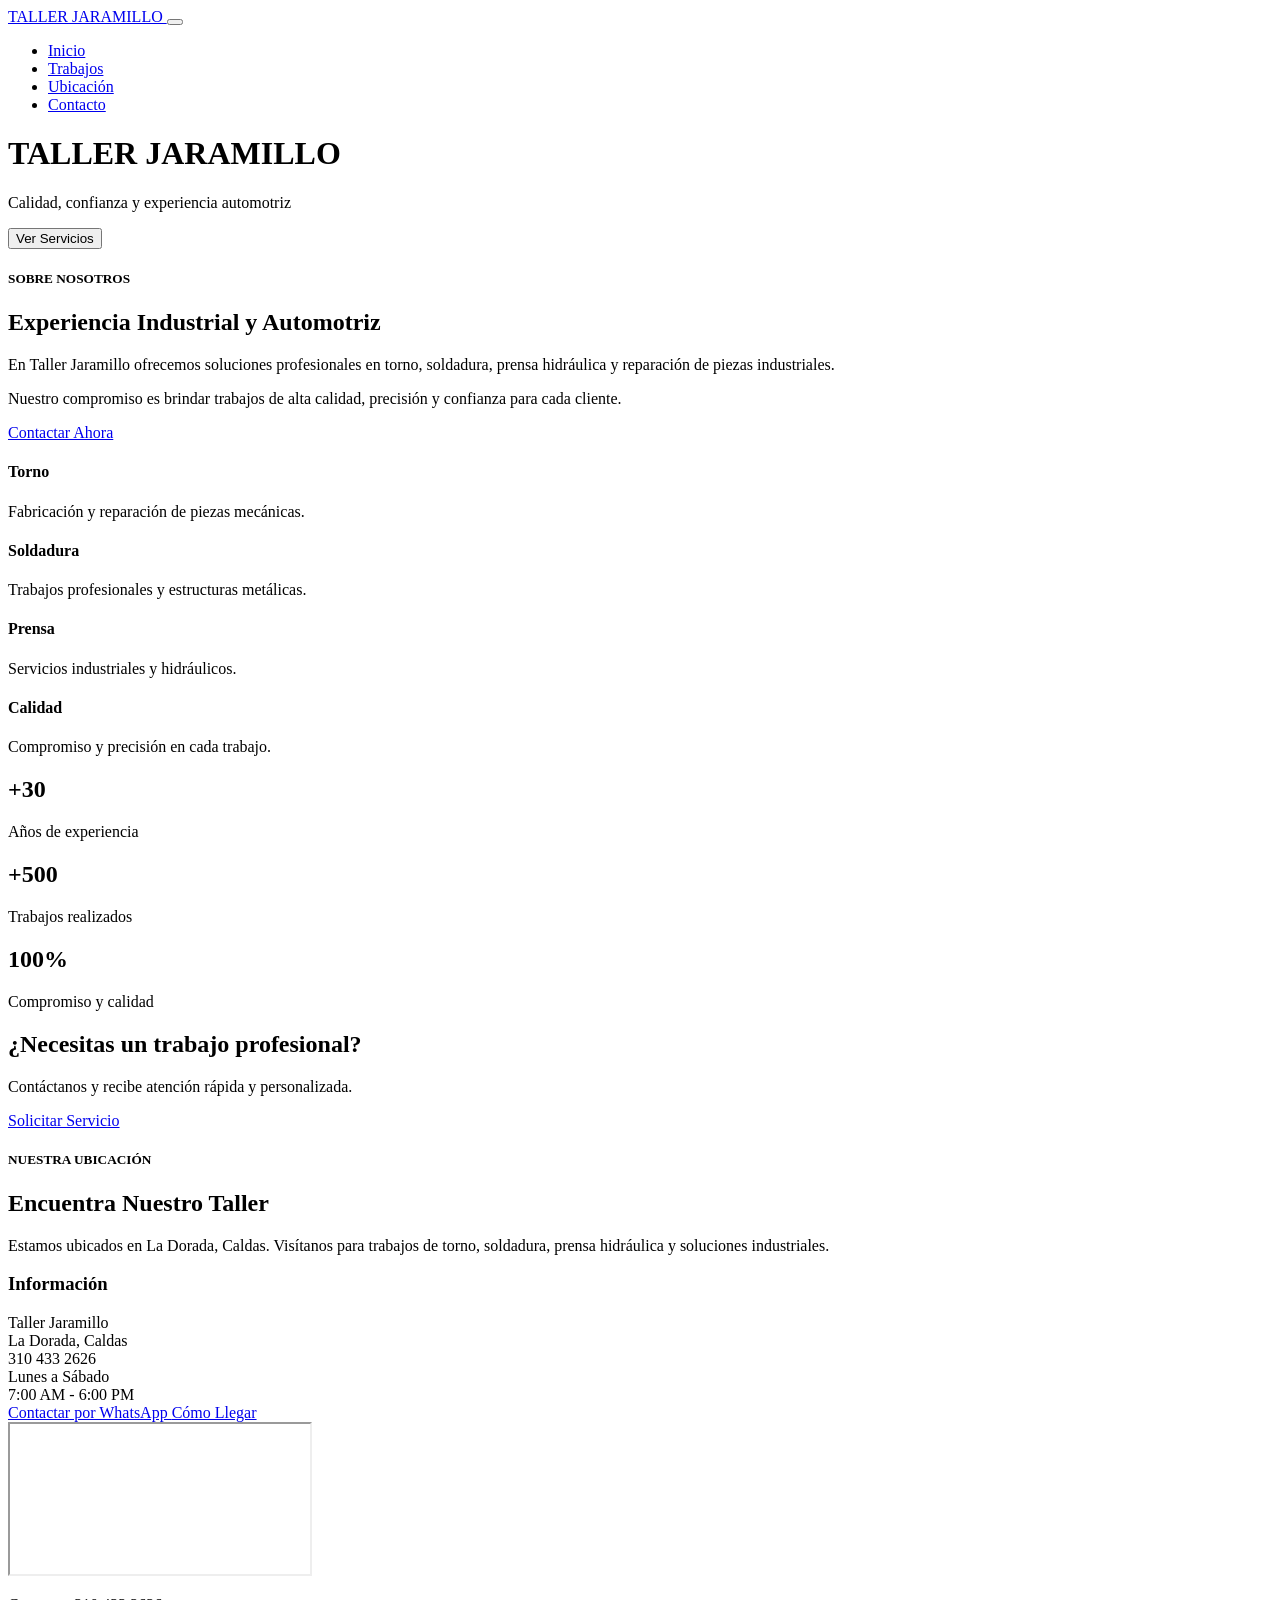
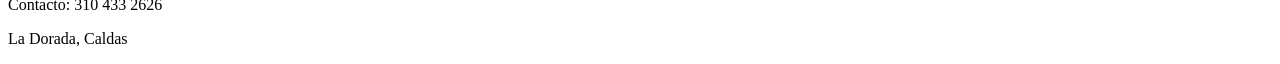
==== index.html @ c8427870 "Rename Index.html to index.html" ====
<!DOCTYPE html>
<html lang="es">
<head>
    <meta charset="UTF-8">
    <meta http-equiv="X-UA-Compatible" content="IE=edge">
    <meta name="viewport" content="width=device-width, initial-scale=1.0">

    <title>TALLER JARAMILLO</title>

    <!-- Bootstrap -->
    <link rel="stylesheet" href="node_modules/bootstrap/dist/css/bootstrap.min.css">

    <!-- Bootstrap Icons -->
    <link rel="stylesheet" href="node_modules/bootstrap-icons/font/bootstrap-icons.css">

    <!-- Icono -->
    <link rel="icon" href="IMG/logo.png">

        
    <!-- CSS -->
    <link rel="stylesheet" href="css/style.css">

    <link rel="stylesheet"
    href="https://unpkg.com/aos@2.3.1/dist/aos.css">
        
</head>

<body>

    <!-- NAVBAR -->
    <nav class="navbar navbar-expand-lg navbar-dark fixed-top">

        <div class="container">

            <a class="navbar-brand fw-bold" href="index.html">

                <i class="bi bi-tools"></i>
                TALLER JARAMILLO

            </a>

            <button class="navbar-toggler"
                    type="button"
                    data-bs-toggle="collapse"
                    data-bs-target="#menu">

                <span class="navbar-toggler-icon"></span>

            </button>

            <div class="collapse navbar-collapse" id="menu">

                <ul class="navbar-nav ms-auto">

                    <li class="nav-item">
                        <a class="nav-link" href="index.html">
                            Inicio
                        </a>
                    </li>

                    <li class="nav-item">
                        <a class="nav-link" href="trabajo.html">
                            Trabajos
                        </a>
                    </li>

                    <li class="nav-item">
                        <a class="nav-link" href="ubicar.html">
                            Ubicación
                        </a>
                    </li>

                    <li class="nav-item">
                        <a class="nav-link" href="contactar.html">
                            Contacto
                        </a>
                    </li>

                </ul>

            </div>

        </div>

    </nav>

    <!-- BANNER -->
    <header class="banner">

        <div>
            <h1>TALLER JARAMILLO</h1>
            <p>Calidad, confianza y experiencia automotriz</p>

            <button class="btn btn-warning btn-lg mt-3">
                Ver Servicios
            </button>
        </div>

    </header>

    <!-- QUIENES SOMOS -->
    <section class="info-section">

        <div class="container">

            <div class="row align-items-center g-5">

                <!-- TEXTO -->
                <div class="col-lg-6">

                    <h5 class="subtitulo">
                        SOBRE NOSOTROS
                    </h5>

                    <h2 class="display-4 fw-bold mb-4">
                        Experiencia Industrial y Automotriz
                    </h2>

                    <p class="text-secondary fs-5">
                        En Taller Jaramillo ofrecemos soluciones profesionales
                        en torno, soldadura, prensa hidráulica y reparación
                        de piezas industriales.
                    </p>

                    <p class="text-secondary fs-5">
                        Nuestro compromiso es brindar trabajos de alta calidad,
                        precisión y confianza para cada cliente.
                    </p>

                    <a href="contactar.html"
                    class="btn btn-warning btn-lg mt-3">

                        <i class="bi bi-whatsapp"></i>
                        Contactar Ahora

                    </a>

                </div>

                <!-- ICONOS -->
                <div class="col-lg-6" style="color: black;" data-aos="fade-up">

                    <div class="row g-4">

                        <div class="col-md-6">

                            <div class="info-box text-center">

                                <div class="info-icon">
                                    <i class="bi bi-gear-fill"></i>
                                </div>

                                <h4>Torno</h4>

                                <p>
                                    Fabricación y reparación de piezas mecánicas.
                                </p>

                            </div>

                        </div>

                        <div class="col-md-6">

                            <div class="info-box text-center">

                                <div class="info-icon">
                                    <i class="bi bi-lightning-charge-fill"></i>
                                </div>

                                <h4>Soldadura</h4>

                                <p>
                                    Trabajos profesionales y estructuras metálicas.
                                </p>

                            </div>

                        </div>

                        <div class="col-md-6">

                            <div class="info-box text-center">

                                <div class="info-icon">
                                    <i class="bi bi-hammer"></i>
                                </div>

                                <h4>Prensa</h4>

                                <p>
                                    Servicios industriales y hidráulicos.
                                </p>

                            </div>

                        </div>

                        <div class="col-md-6">

                            <div class="info-box text-center">

                                <div class="info-icon">
                                    <i class="bi bi-tools"></i>
                                </div>

                                <h4>Calidad</h4>

                                <p>
                                    Compromiso y precisión en cada trabajo.
                                </p>

                            </div>

                        </div>

                    </div>

                </div>

            </div>

        </div>

    </section>

    <!-- ESTADISTICAS -->
    <section class="stats">

        <div class="container">

            <div class="row">

                <div class="col-md-4">

                    <div class="stat-box">

                        <h2>+30</h2>

                        <p>Años de experiencia</p>

                    </div>

                </div>

                <div class="col-md-4">

                    <div class="stat-box">

                        <h2>+500</h2>

                        <p>Trabajos realizados</p>

                    </div>

                </div>

                <div class="col-md-4">

                    <div class="stat-box">

                        <h2>100%</h2>

                        <p>Compromiso y calidad</p>

                    </div>

                </div>

            </div>

        </div>

    </section>

    <!-- CTA -->

    <div class="banner1" data-aos="fade-up">
        <section class="cta-section">

            

                <div class="container">

                    <h2>
                        ¿Necesitas un trabajo profesional?
                    </h2>

                    <p class="fs-4 mt-4 mb-4">
                        Contáctanos y recibe atención rápida y personalizada.
                    </p>

                    <a href="contactar.html"
                    class="btn btn-warning cta-btn">

                        <i class="bi bi-whatsapp"></i>
                        Solicitar Servicio

                    </a>

                </div>

        </section>
    </div>

    <!-- UBICACION -->
    <section class="ubicacion-section">

        <div class="container">

            <!-- TITULO -->
            <div class="text-center mb-5">

                <h5 class="subtitulo">
                    NUESTRA UBICACIÓN
                </h5>

                <h2 class="display-4 fw-bold">
                    Encuentra Nuestro Taller
                </h2>

                <p class="descripcion mt-3">
                    Estamos ubicados en La Dorada, Caldas.
                    Visítanos para trabajos de torno, soldadura,
                    prensa hidráulica y soluciones industriales.
                </p>

            </div>

            <!-- CONTENIDO -->
            <div class="row g-4 align-items-center">

                <!-- INFORMACION -->
                <div class="col-lg-4">

                    <div class="info-card" data-aos="fade-up">

                        <h3>
                            <i class="bi bi-geo-alt-fill"></i>
                            Información
                        </h3>

                        <div class="info-item">
                            <i class="bi bi-shop"></i>
                            Taller Jaramillo
                        </div>

                        <div class="info-item">
                            <i class="bi bi-geo"></i>
                            La Dorada, Caldas
                        </div>

                        <div class="info-item">
                            <i class="bi bi-telephone-fill"></i>
                            310 433 2626
                        </div>

                        <div class="info-item">
                            <i class="bi bi-clock-fill"></i>
                            Lunes a Sábado
                            <br>
                            7:00 AM - 6:00 PM
                        </div>

                        <!-- BOTONES -->
                        <a href="https://wa.me/573104332626"
                        target="_blank"
                        class="btn btn-success btn-mapa w-100">

                            <i class="bi bi-whatsapp"></i>
                            Contactar por WhatsApp

                        </a>

                        <a href="https://maps.google.com"
                        target="_blank"
                        class="btn btn-warning btn-mapa w-100">

                            <i class="bi bi-map-fill"></i>
                            Cómo Llegar

                        </a>

                    </div>

                </div>

                <!-- MAPA -->
                <div class="col-lg-8">

                    <div class="mapa" data-aos="fade-up">

                        <iframe
                            src="https://www.google.com/maps/embed?pb=!1m18!1m12!1m3!1d466.04631817088335!2d-74.66869903237675!3d5.448208370006857!2m3!1f0!2f0!3f0!3m2!1i1024!2i768!4f13.1!3m3!1m2!1s0x8e40dea0d1a50555%3A0x3a1632f893fb501c!2sTaller%20Jaramillo!5e0!3m2!1ses-419!2sco!4v1778598498022!5m2!1ses-419!2sco"
                            allowfullscreen=""
                            loading="lazy">
                        </iframe>

                    </div>

                </div>

            </div>

        </div>

    </section>

    <!-- FOOTER -->
    <footer>

        <p>
            <i class="bi bi-telephone"></i>
            Contacto: 310 433 2626
        </p>

        <p>
            <i class="bi bi-geo-alt"></i>
            La Dorada, Caldas
        </p>

    </footer>

    <!-- Bootstrap JS -->
    <script src="node_modules/bootstrap/dist/js/bootstrap.bundle.min.js"></script>

    <!-- BOTON FLOTANTE WHATSAPP -->

    <a href="https://wa.me/573104332626"
    class="whatsapp-float"
    target="_blank">

        <i class="bi bi-whatsapp"></i>

    </a>

    <script src="https://unpkg.com/aos@2.3.1/dist/aos.js"></script>

    <script>
    AOS.init();
    </script>

</body>
</html>
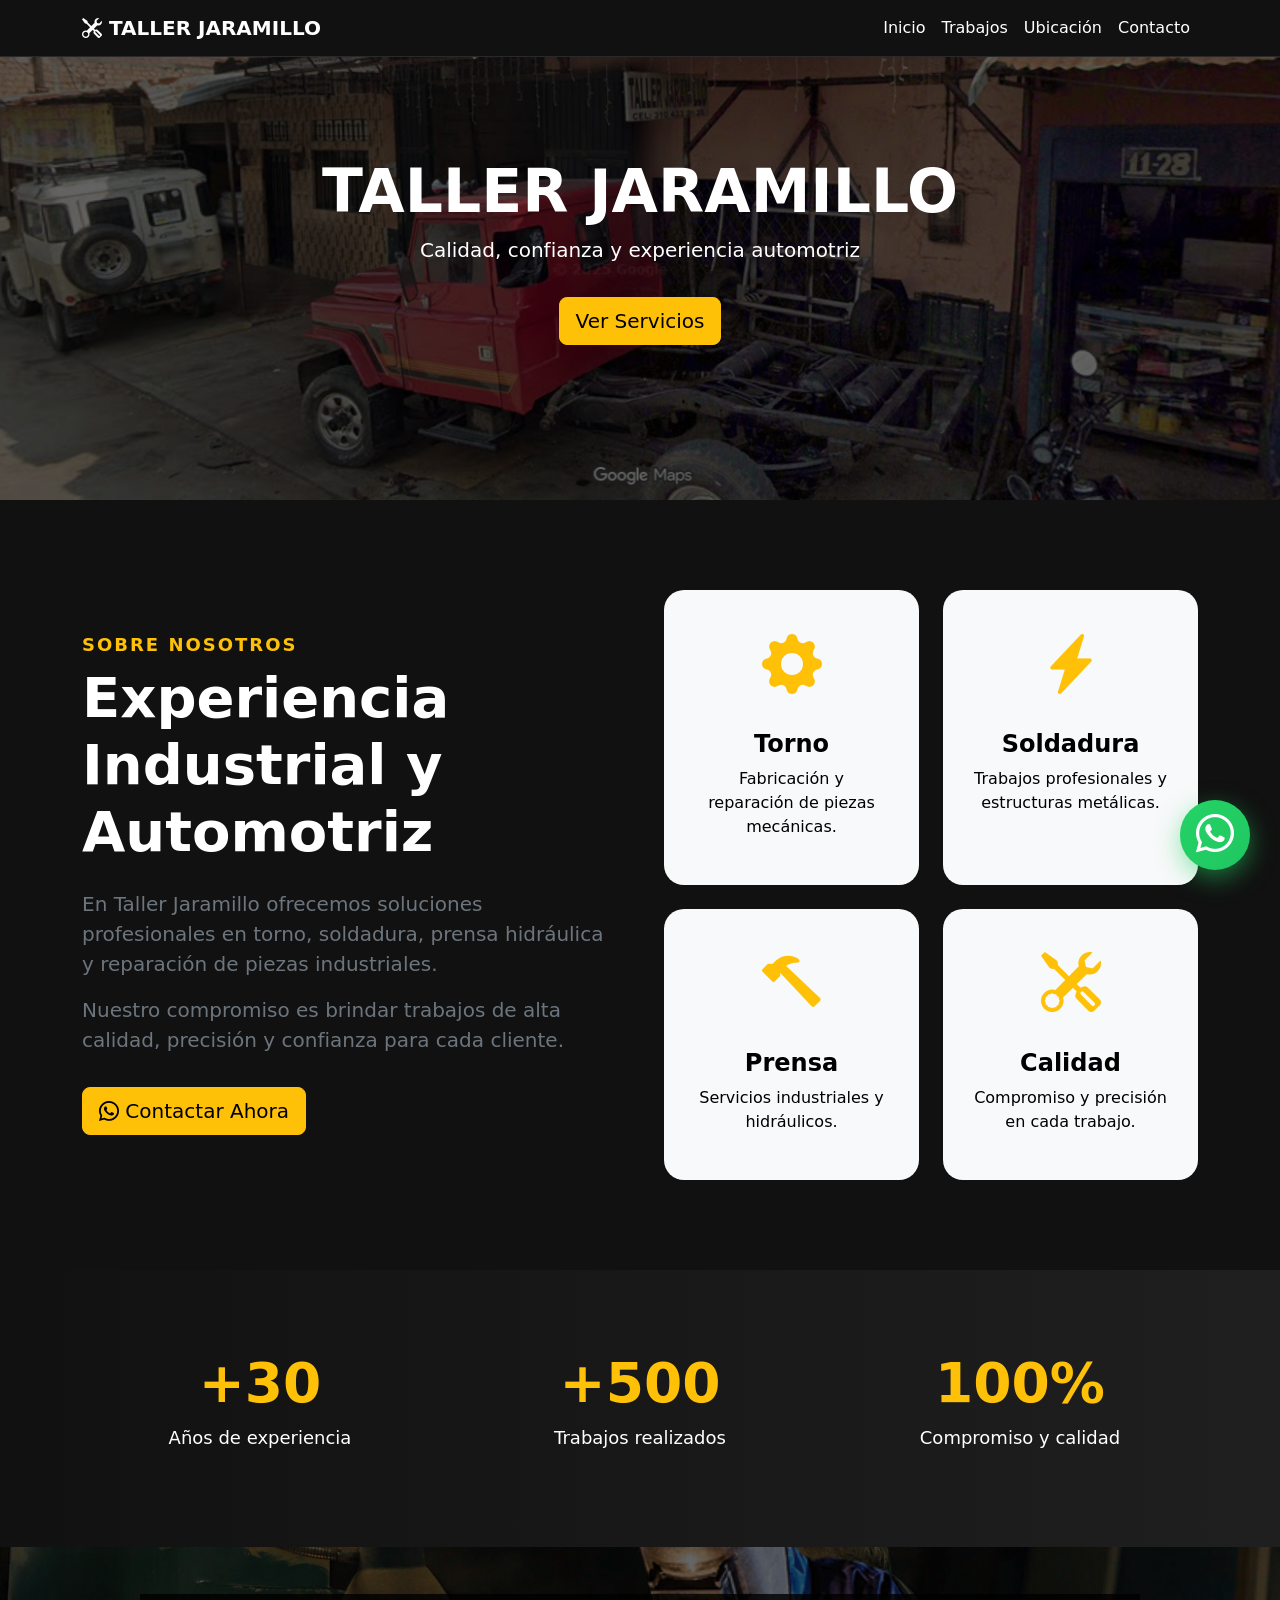
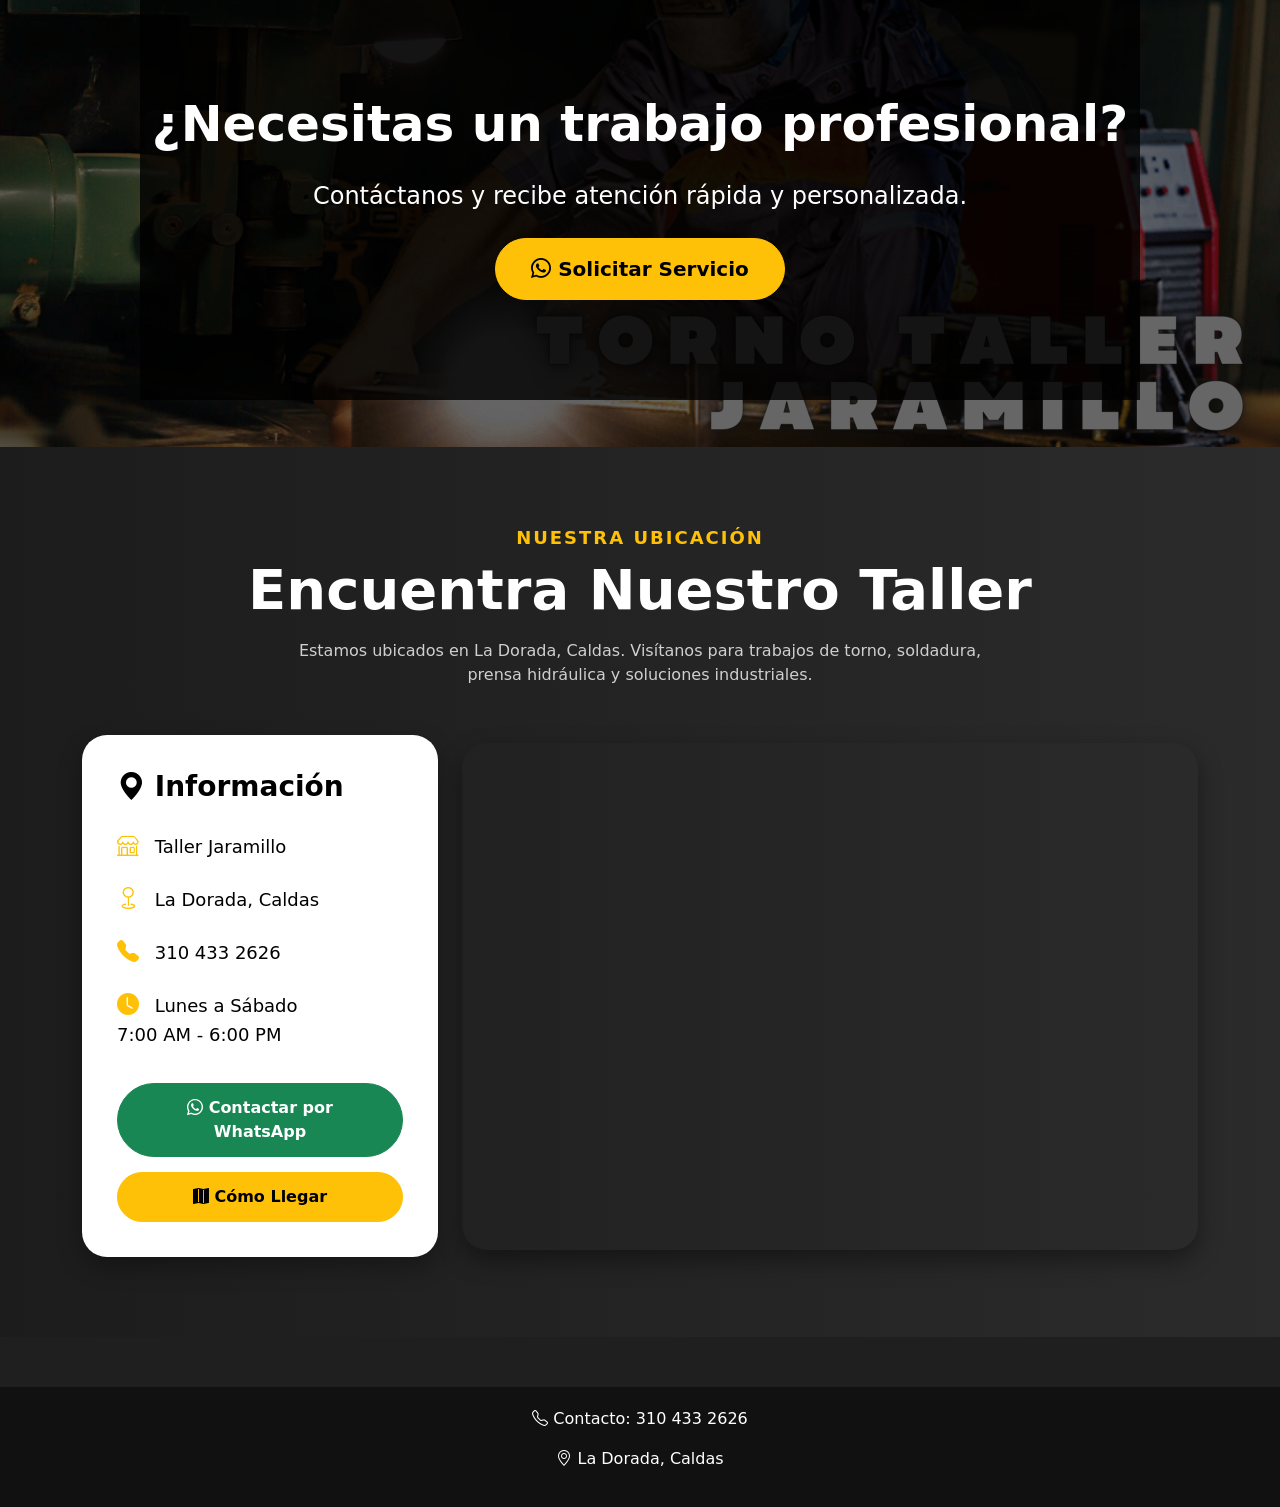
==== commit 4cfa3421: "Update index.html" ====
--- a/index.html
+++ b/index.html
@@ -7,11 +7,13 @@
 
     <title>TALLER JARAMILLO</title>
 
-    <!-- Bootstrap -->
-    <link rel="stylesheet" href="node_modules/bootstrap/dist/css/bootstrap.min.css">
-
+    <!-- Bootstrap CSS -->
+    <link href="https://cdn.jsdelivr.net/npm/bootstrap@5.3.7/dist/css/bootstrap.min.css"
+    rel="stylesheet">
+    
     <!-- Bootstrap Icons -->
-    <link rel="stylesheet" href="node_modules/bootstrap-icons/font/bootstrap-icons.css">
+    <link rel="stylesheet"
+    href="https://cdn.jsdelivr.net/npm/bootstrap-icons@1.13.1/font/bootstrap-icons.min.css">
 
     <!-- Icono -->
     <link rel="icon" href="IMG/logo.png">
@@ -440,5 +442,8 @@
     AOS.init();
     </script>
 
+    <!-- Bootstrap JS -->
+    <script src="https://cdn.jsdelivr.net/npm/bootstrap@5.3.7/dist/js/bootstrap.bundle.min.js"></script>
+    
 </body>
 </html>
--- a/css/style.css
+++ b/css/style.css
@@ -0,0 +1,475 @@
+
+        body{
+            background-color: #1f1f1f;
+        }
+
+        /* NAVBAR */
+        .navbar{
+            background-color: #111;
+            backdrop-filter: blur(10px);
+
+            border-bottom:
+            1px solid rgba(255,255,255,0.1);
+        }
+
+        .navbar-brand,
+        .nav-link{
+            color: white !important;
+            font-weight: 500;
+        }
+
+        .nav-link:hover{
+            color: #ffc107 !important;
+        }
+
+        /* BANNER */
+        .banner{
+            background-image: linear-gradient(
+                rgba(0,0,0,0.6),
+                rgba(0,0,0,0.6)
+            ), url("../IMG/BANNER.png");
+
+            background-size: cover;
+            background-position: center;
+            height: 500px;
+
+            display: flex;
+            justify-content: center;
+            align-items: center;
+            text-align: center;
+
+            color: white;
+        }
+
+        .banner1{
+            background-image: linear-gradient(
+                rgba(0,0,0,0.6),
+                rgba(0,0,0,0.6)
+            ), url("../IMG/BANNER1.png");
+
+            background-size: cover;
+            background-position: center;
+            height: 500px;
+
+            display: flex;
+            justify-content: center;
+            align-items: center;
+            text-align: center;
+
+            color: white;
+        }
+
+        .banner h1{
+            font-size: 60px;
+            font-weight: bold;
+        }
+
+        .banner p{
+            font-size: 20px;
+        }
+
+        /* CARDS */
+        .card{
+            border: none;
+            transition: 0.3s;
+            border-radius: 15px;
+            overflow: hidden;
+        }
+
+        .card:hover{
+            transform: translateY(-8px);
+            box-shadow: 0px 10px 20px rgba(0,0,0,0.2);
+        }
+
+        .card img{
+            height: 220px;
+            object-fit: cover;
+        }
+
+        /* TITULOS */
+        .titulo{
+            font-weight: bold;
+            margin-bottom: 40px;
+        }
+
+        /* FOOTER */
+        footer{
+            background-color: #111;
+            color: white;
+            padding: 20px;
+            margin-top: 50px;
+            text-align: center;
+        }
+        /* SECCION CONTACTO */
+
+        .contacto-section{
+            background: linear-gradient(to right, #1a1a1a, #2d2d2d);
+            padding: 80px 0;
+            color: white;
+        }
+
+        .subtitulo{
+            color: #ffc107;
+            font-size: 18px;
+            letter-spacing: 2px;
+            font-weight: bold;
+        }
+
+        .descripcion{
+            max-width: 700px;
+            margin: auto;
+            color: #d1d1d1;
+        }
+
+        /* CARDS CONTACTO */
+
+        .contact-card{
+            border-radius: 20px;
+            overflow: hidden;
+            transition: 0.4s;
+            border: none;
+            text-align: center;
+        }
+
+        .contact-card:hover{
+            transform: translateY(-12px) scale(1.02);
+            box-shadow: 0px 15px 25px rgba(0,0,0,0.4);
+        }
+
+        .contact-card img{
+            width: 120px;
+            height: 120px;
+            object-fit: contain;
+            margin: auto;
+            margin-top: 30px;
+        }
+
+        .contact-card .card-body{
+            padding: 30px;
+        }
+
+        .contact-card h5{
+            font-size: 28px;
+            font-weight: bold;
+        }
+
+        .contact-card p{
+            color: #555;
+        }
+
+        /* BOTONES */
+
+        .btn-contacto{
+            border-radius: 50px;
+            padding: 10px 25px;
+            font-weight: bold;
+        }
+
+        /* COLORES PERSONALIZADOS */
+
+        .whatsapp{
+            background-color: #25D366;
+            color: white;
+        }
+
+        .gmail{
+            background-color: #EA4335;
+            color: white;
+        }
+
+        .facebook{
+            background-color: #1877F2;
+            color: white;
+        }
+        /* ICONOS */
+
+        .icono{
+            width: 130px;
+            height: 130px;
+
+            margin: auto;
+            margin-top: 30px;
+            margin-bottom: 20px;
+
+            border-radius: 50%;
+
+            display: flex;
+            justify-content: center;
+            align-items: center;
+
+            font-size: 65px;
+
+            transition: 0.4s;
+            box-shadow: 0 0 25px rgba(37,211,102,0.5);
+        }
+
+        .contact-card:hover .icono{
+            transform: scale(1.1) rotate(5deg);
+        }
+
+        /* WHATSAPP */
+
+        .whatsapp-icon{
+            background: rgba(37, 211, 102, 0.15);
+            color: #25D366;
+            box-shadow: 0 0 25px rgba(37,211,102,0.5);
+            backdrop-filter: blur(10px);
+        }
+
+        /* GMAIL */
+
+        .gmail-icon{
+            background: rgba(234, 67, 53, 0.15);
+            color: #EA4335;
+            box-shadow: 0 0 25px rgba(37,211,102,0.5);
+        }
+
+        /* FACEBOOK */
+
+        .facebook-icon{
+            background: rgba(24, 119, 242, 0.15);
+            color: #1877F2;
+            box-shadow: 0 0 25px rgba(37,211,102,0.5);
+        }
+        /* SECCION INFO */
+        .info-section{
+            padding: 90px 0;
+            background-color: #111;
+            color: white;
+        }
+
+        .info-box{
+            padding: 30px;
+            border-radius: 20px;
+            transition: 0.4s;
+            height: 100%;
+            background-color: #f8f9fa;
+        }
+
+        .info-box:hover{
+            transform: translateY(-10px);
+            box-shadow: 0px 10px 25px rgba(0,0,0,0.1);
+        }
+
+        .info-icon{
+            font-size: 60px;
+            color: #ffc107;
+            margin-bottom: 20px;
+        }
+
+        .info-box h4{
+            font-weight: bold;
+        }
+
+        /* ESTADISTICAS */
+
+        .stats{
+            background: linear-gradient(to right, #111, #1f1f1f);
+            padding: 80px 0;
+            color: white;
+        }
+
+        .stat-box{
+            text-align: center;
+        }
+
+        .stat-box h2{
+            font-size: 55px;
+            font-weight: bold;
+            color: #ffc107;
+        }
+
+        .stat-box p{
+            font-size: 18px;
+        }
+
+        /* CTA */
+
+        .cta-section{
+            padding: 100px 0;
+            background: linear-gradient(rgba(0,0,0,0.8),
+            rgba(0,0,0,0.8)),
+            url("IMG/BANNER.png");
+
+            background-size: cover;
+            background-position: center;
+
+            color: white;
+            text-align: center;
+        }
+
+        .cta-section h2{
+            font-size: 50px;
+            font-weight: bold;
+        }
+
+        .cta-btn{
+            padding: 15px 35px;
+            border-radius: 50px;
+            font-size: 20px;
+            font-weight: bold;
+        }
+
+        /* UBICACION */
+
+        .ubicacion-section{
+            background: linear-gradient(to right, #1c1c1c, #2b2b2b);
+            padding: 80px 0;
+            color: white;
+        }
+
+        .subtitulo{
+            color: #ffc107;
+            font-weight: bold;
+            letter-spacing: 2px;
+        }
+
+        .descripcion{
+            color: #cfcfcf;
+            max-width: 700px;
+            margin: auto;
+        }
+
+        /* TARJETA */
+
+        .info-card{
+            background-color: white;
+            color: black;
+            border-radius: 25px;
+            padding: 35px;
+            height: 100%;
+            box-shadow: 0px 10px 25px rgba(0,0,0,0.3);
+        }
+
+        .info-card h3{
+            font-weight: bold;
+            margin-bottom: 25px;
+        }
+
+        .info-item{
+            margin-bottom: 20px;
+            font-size: 18px;
+        }
+
+        .info-item i{
+            color: #ffc107;
+            font-size: 22px;
+            margin-right: 10px;
+        }
+
+
+
+        /* MAPA */
+
+        .mapa{
+            border-radius: 25px;
+            overflow: hidden;
+            box-shadow: 0px 10px 25px rgba(0,0,0,0.4);
+        }
+
+        iframe{
+            width: 100%;
+            height: 500px;
+            border: none;
+        }
+
+        /* BOTONES */
+
+        .btn-mapa{
+            border-radius: 50px;
+            padding: 12px 25px;
+            font-weight: bold;
+            margin-top: 15px;
+        }
+
+
+
+        /* BOTON FLOTANTE */
+
+        .whatsapp-float{
+
+            position: fixed;
+
+            width: 70px;
+            height: 70px;
+
+            bottom: 30px;
+            right: 30px;
+
+            background: linear-gradient(
+                135deg,
+                #25D366,
+                #1ebe5d
+            );
+
+            color: white;
+
+            border-radius: 50%;
+
+            display: flex;
+            justify-content: center;
+            align-items: center;
+
+            font-size: 38px;
+
+            text-decoration: none;
+
+            box-shadow:
+            0 8px 25px rgba(37,211,102,0.5);
+
+            z-index: 999;
+
+            transition: 0.4s;
+        }
+
+        /* HOVER */
+
+        .whatsapp-float:hover{
+
+            transform: scale(1.12) rotate(8deg);
+
+            color: white;
+
+            box-shadow:
+            0 12px 30px rgba(37,211,102,0.7);
+        }
+
+        /* ANIMACION */
+
+        .whatsapp-float::before{
+
+            content: "";
+
+            position: absolute;
+
+            width: 100%;
+            height: 100%;
+
+            border-radius: 50%;
+
+            background-color: rgba(37,211,102,0.4);
+
+            animation: pulse 2s infinite;
+
+            z-index: -1;
+        }
+
+        /* EFECTO PULSE */
+
+        @keyframes pulse{
+
+            0%{
+                transform: scale(1);
+                opacity: 0.7;
+            }
+
+            70%{
+                transform: scale(1.5);
+                opacity: 0;
+            }
+
+            100%{
+                transform: scale(1.5);
+                opacity: 0;
+            }
+        }
